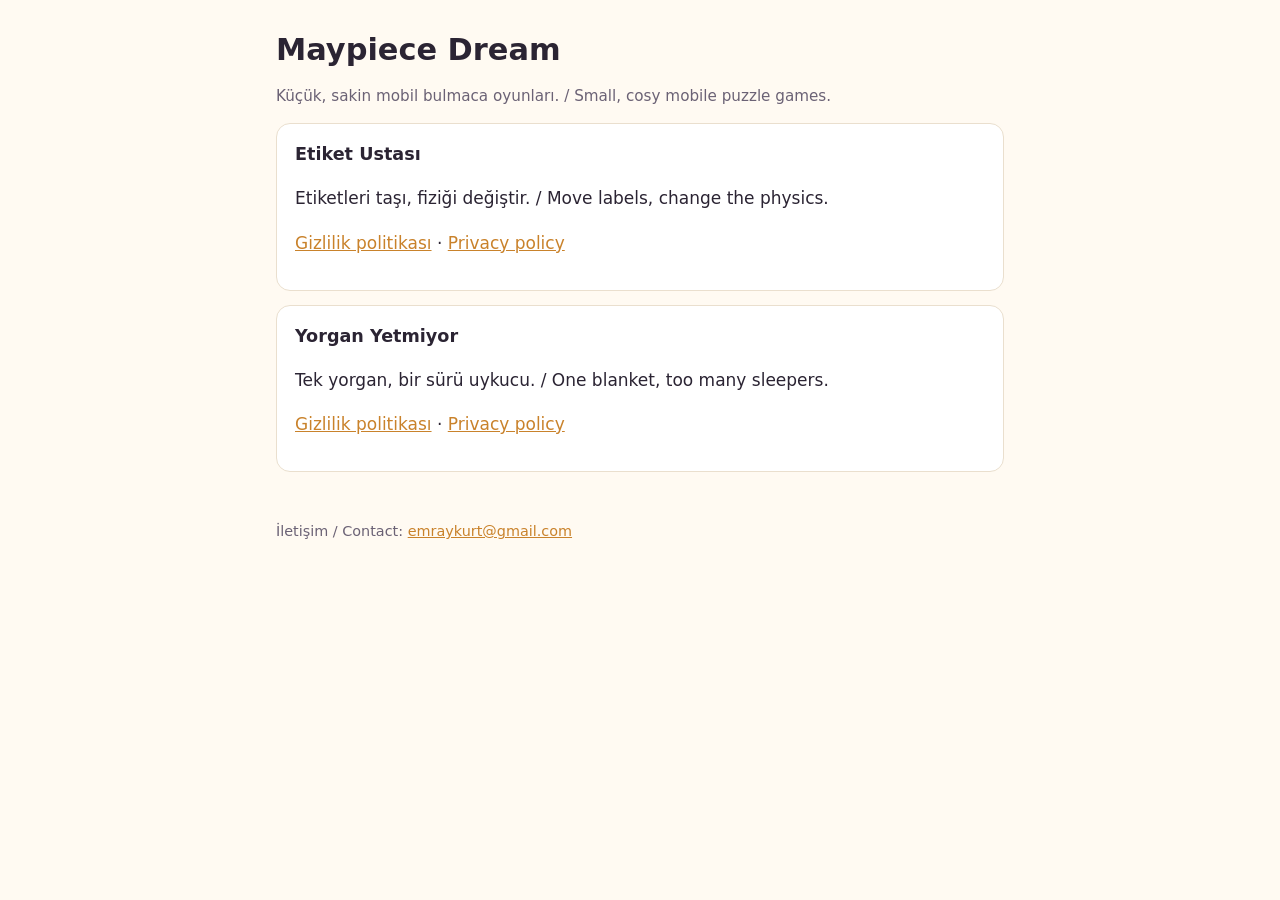
==== index.html @ c5ec59da "Maypiece Dream site: studio page and privacy policies for Etiket Ustası and Yorgan Yetmiyor Co-Autho" ====
<!doctype html>
<html lang="tr">
<head>
<meta charset="utf-8">
<meta name="viewport" content="width=device-width, initial-scale=1">
<title>Maypiece Dream</title>
<link rel="stylesheet" href="style.css">
</head>
<body>
<main>
<h1>Maypiece Dream</h1>
<p class="meta">Küçük, sakin mobil bulmaca oyunları. / Small, cosy mobile puzzle games.</p>

<div class="card">
  <h3>Etiket Ustası</h3>
  <p>Etiketleri taşı, fiziği değiştir. / Move labels, change the physics.</p>
  <p><a href="etiket-ustasi/gizlilik.html">Gizlilik politikası</a> · <a href="etiket-ustasi/gizlilik.html#en">Privacy policy</a></p>
</div>

<div class="card">
  <h3>Yorgan Yetmiyor</h3>
  <p>Tek yorgan, bir sürü uykucu. / One blanket, too many sleepers.</p>
  <p><a href="yorgan-yetmiyor/gizlilik.html">Gizlilik politikası</a> · <a href="yorgan-yetmiyor/gizlilik.html#en">Privacy policy</a></p>
</div>

<footer>İletişim / Contact: <a href="mailto:emraykurt@gmail.com">emraykurt@gmail.com</a></footer>
</main>
</body>
</html>
---- style.css ----
:root { --bg: #fffaf2; --ink: #2b2433; --muted: #6b6275; --accent: #c9822b; --card: #ffffff; --line: #eadfce; }
@media (prefers-color-scheme: dark) { :root { --bg: #1d1a22; --ink: #f1ebf5; --muted: #b3aabd; --accent: #f0b35c; --card: #27232e; --line: #3a3443; } }
* { box-sizing: border-box; }
body { margin: 0; background: var(--bg); color: var(--ink); font: 17px/1.6 system-ui, -apple-system, "Segoe UI", Roboto, sans-serif; }
main { max-width: 760px; margin: 0 auto; padding: 32px 16px 64px; }
h1 { font-size: 1.9rem; line-height: 1.2; margin: 0 0 4px; }
h2 { margin-top: 2.2em; border-top: 1px solid var(--line); padding-top: 1.2em; }
h3 { margin: 1.6em 0 .3em; font-size: 1.1rem; }
a { color: var(--accent); }
.meta { color: var(--muted); font-size: .95rem; }
.lang { display: flex; gap: 12px; margin: 12px 0 0; font-size: .95rem; }
.card { background: var(--card); border: 1px solid var(--line); border-radius: 14px; padding: 16px 18px; margin: 14px 0; }
.card h3 { margin-top: 0; }
footer { margin-top: 48px; color: var(--muted); font-size: .9rem; }
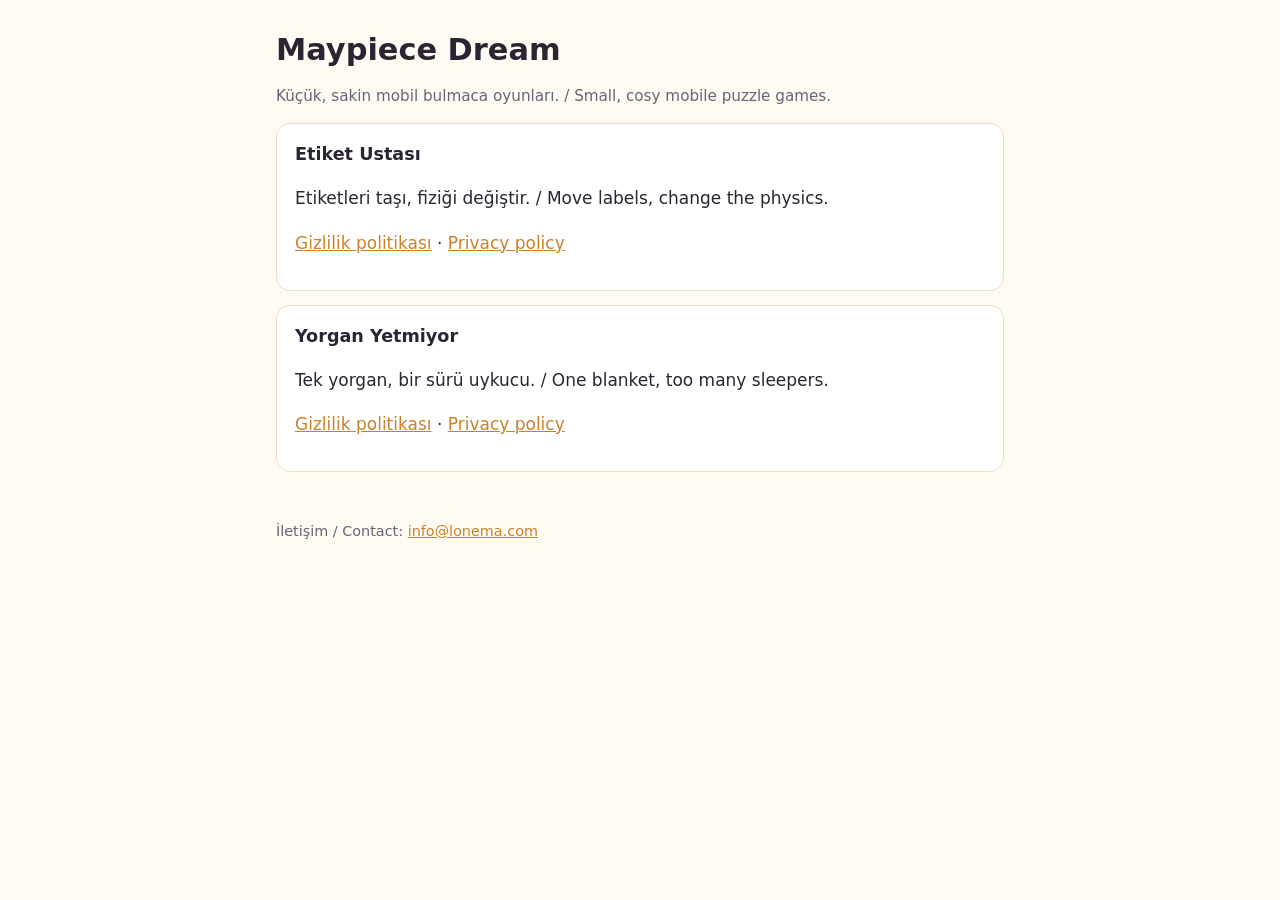
==== commit 055b1401: "Contact address info@lonema.com Co-Authored-By: Claude Opus 5.5 (1M context) <noreply@anthropic.com>" ====
--- a/index.html
+++ b/index.html
@@ -23,7 +23,7 @@
   <p><a href="yorgan-yetmiyor/gizlilik.html">Gizlilik politikası</a> · <a href="yorgan-yetmiyor/gizlilik.html#en">Privacy policy</a></p>
 </div>
 
-<footer>İletişim / Contact: <a href="mailto:emraykurt@gmail.com">emraykurt@gmail.com</a></footer>
+<footer>İletişim / Contact: <a href="mailto:info@lonema.com">info@lonema.com</a></footer>
 </main>
 </body>
 </html>
